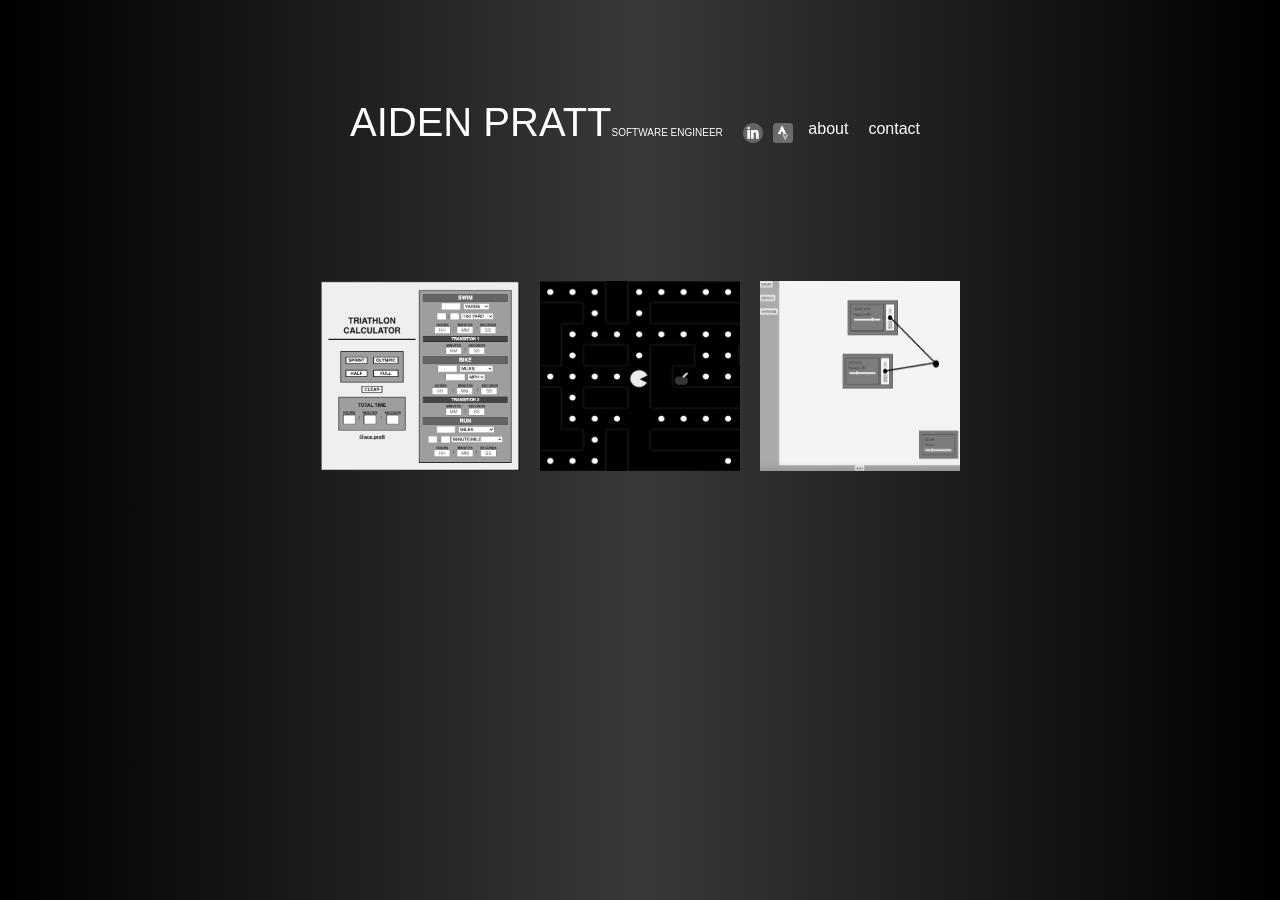
==== index.html @ af237547 "big style changes to website" ====
<html lang="EN">
<meta charset="UTF-8">
 <head>
 <link rel="stylesheet" type="text/css" href="style.css">
 <title>Aiden Pratt</title>

 </head>

<body>
<!--<div id = "centerP">-->
    <div id = "topHeader">
        <div id = "intro">
            <header id = "name">AIDEN PRATT</header>
            <p id = "desc">SOFTWARE ENGINEER</p>
        </div>
        <div id = "contactSection">
            <a id = "linkedIn" href = "https://www.linkedin.com/in/aiden-pratt-569b54171/"target="_blank">
                <img id = "linkedInImage" class = "BW" src = "images/linkedin-image.JPG" alt="linkedIn">
            </a>
            <a id = "myStrava" href="https://www.strava.com/athletes/32689106"target="_blank">
                <img id = "stravaImage" class = "BW" src = "images/strava-image.JPG" alt = "myStrava">
            </a>
            <p id = "aboutButton">about</p>
            <p id = "email" data-email="prattaiden8@gmail.com">contact</p>
        </div>
    </div>

<div id = "aboutSection" style="display: none">
    <button id="closeAbout">X</button>
    <div id = "aboutWords">
        <p id = "paragraphMe">I am currently pursuing a master’s degree in Software Development at The University of Utah, seeking to leverage this expertise alongside my bachelor's degree in Biology and prior research-based roles. My background includes dedicated work in molecular biology laboratories, focusing on process improvement and pioneering research.

            Embarking on this new venture in software development, I approach it with enthusiasm and a dedicated commitment to achieving new goals. Proficient in a range of coding languages such as C++, C, Java, JavaScript, HTML, and Android Studio, I continuously thrive on learning, recognizing the perpetual opportunities for self-improvement and skill enhancement.

            Beyond coding, I am passionate about swimming, biking, running, and engaging in high-level competition across various races.</p>
    </div>
    <img id = "running" class = "image" src="images/aidenrun.JPG" alt="">
</div>

    <div id = "linksMe">
        <div>
            <label id = "triCalc">Triathlon Calculator</label>
            <a id = "myExtension" href="https://chromewebstore.google.com/detail/triathlon-race-calculator/fhkponkljcnnmoblccmoneaofkpkbgeb" target="_blank">
                <img id = "extensionImage" class = "BW" src = "images/extension-image.JPG" alt = "my Extension">
            </a>
        </div>
        <div>
            <label id = "mazeSolver">Maze Solver</label>
            <a id = "myPuzzle" href="https://github.com/prattaiden/PortfolioAidenPratt/tree/main/Maze"target="_blank">
                <img id = "puzzleImage" class = "BW" src = "images/maze-image.JPG" alt = "my Puzzle">
            </a>
        </div>
        <div>
            <label id = "Synthesizer">Sound Synthesizer</label>
            <a id = "mySynthesizer" href="https://github.com/prattaiden/PortfolioAidenPratt/tree/main/Synthesizer"target="_blank">
                <img id = "synthImage" class = "BW" src = "images/synth-image.JPG" alt = "my Synthesizer">
            </a>
        </div>
    </div>


<script defer type = "text/javascript" src="aiden.js"></script>

</body>

</html>
---- style.css ----
/*---------------------------------body-----------------------*/
body {
    background: linear-gradient(to right, #000000 0%, #3a3838 50%, #000000 100%);
    text-align: center;
    margin: 100px 350px 200px;
}

#topHeader{
    display: flex;
    justify-content: space-between;
    align-content: center;
}
/*name*/
#name {
    color: #ffffff;
    font-size: 40px;
    font-family: Helvetica, serif;
}
#desc{
    color: #ffffff;
    font-size: 10px;
    font-family: Helvetica, serif;
    margin-top: 27px;
}

#intro{
    display: flex;
    align-items: flex-start;
    flex-direction: row;
}

/*---------------------about--------------------*/
#contactSection{
    display: flex;
    align-items: flex-end;
}

#aboutButton{
    align-content: center;
    color: white;
    cursor: pointer;
    margin: 10px;
    font-family: Helvetica, serif;
}

#closeAbout{
    color: #ea651b;
    cursor: pointer;
}

#email{
    color: #ffffff;
    font-family: Helvetica, serif;
    margin: 10px;
    cursor: pointer;
}

#linkedInImage, #stravaImage{
    width: 20px;
    height: 20px;
}

#linkedIn, #myStrava{
    width: 20px;
    height: 20px;
    margin: 5px;
    display: inline-block;
}
/*--------------------------about---------------------*/
#aboutSection{
    display: flex;
    justify-content: center;
    align-items: center;
    margin-top: 50px;
}

#paragraphMe{
    font-size: 20px;
    font-family: Helvetica, serif;
    color: #ffffff;
    margin-right: 50px;
    margin-bottom: 10px;
}

#aboutWords{
    text-align: center;
}

#running{
    width: 512px;
    height: 342px;
    border: 4px solid #ffffff;
    align-content: center;
}


/*----------------------portfolio section-----------------------*/

/*div containing the images and links*/
#linksMe{
    margin: 100px 100px 100px;
    display: flex;
    align-items: center;
    text-align: center;
    justify-content: center;
}

/*tri label*/
#triCalc,
#mazeSolver,
#Synthesizer{
    color: #ea651b;
    font-size: 20px;
    font-family: Helvetica, serif;
    text-align: center;
    visibility: hidden;
}


#myExtension,
#myPuzzle,
#mySynthesizer {
    display: flex;
    flex-direction: column;
    align-items: center;
}

#extensionImage,
#puzzleImage,
#synthImage {
    width: 200px;
    height: 190px;
    margin: 10px;
}


.BW {
    filter: grayscale(100%);
}
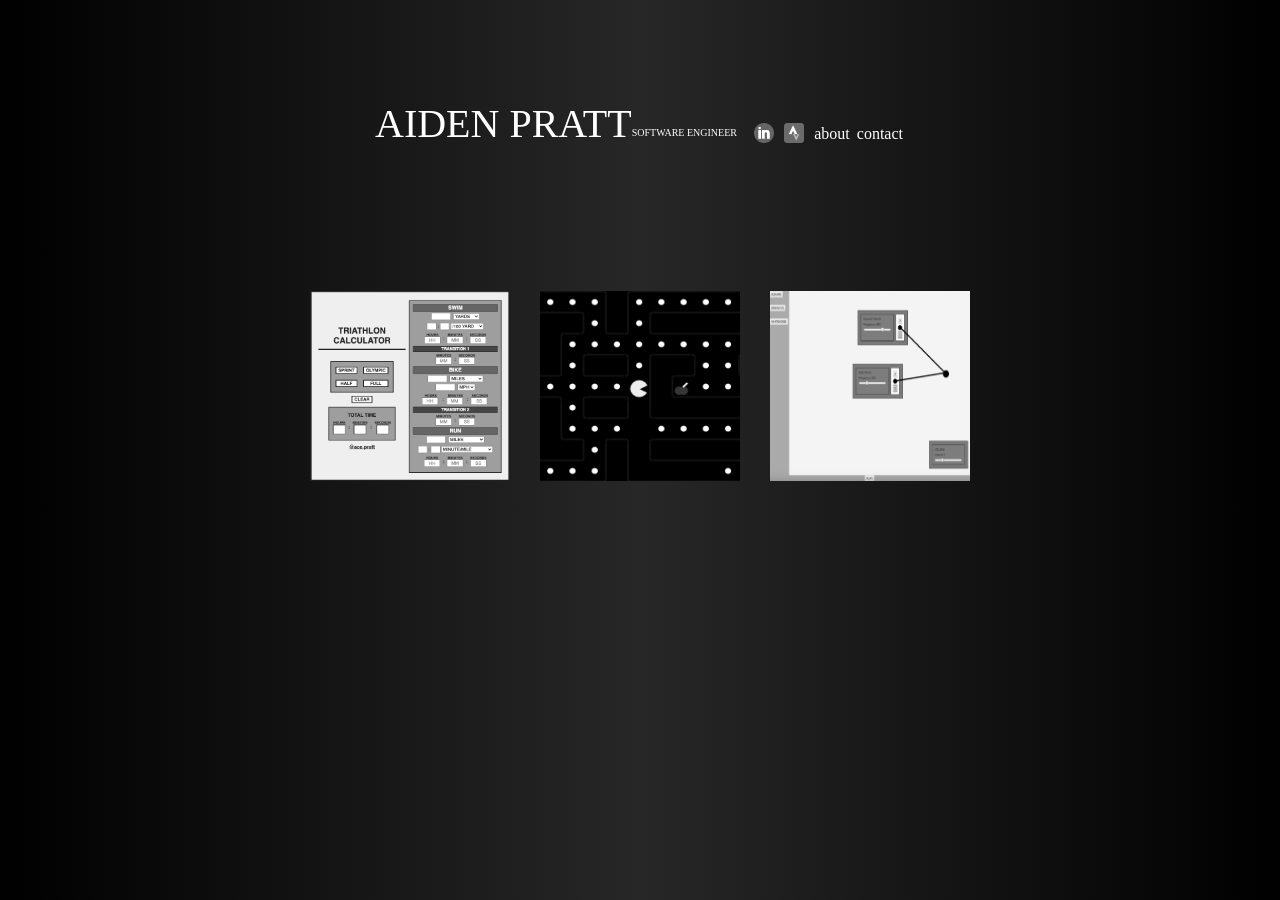
==== commit 23981ec9: "website updates" ====
--- a/index.html
+++ b/index.html
@@ -7,7 +7,6 @@
  </head>
 
 <body>
-<!--<div id = "centerP">-->
     <div id = "topHeader">
         <div id = "intro">
             <header id = "name">AIDEN PRATT</header>
@@ -25,17 +24,17 @@
         </div>
     </div>
 
-<div id = "aboutSection" style="display: none">
-    <button id="closeAbout">X</button>
-    <div id = "aboutWords">
-        <p id = "paragraphMe">I am currently pursuing a master’s degree in Software Development at The University of Utah, seeking to leverage this expertise alongside my bachelor's degree in Biology and prior research-based roles. My background includes dedicated work in molecular biology laboratories, focusing on process improvement and pioneering research.
+    <div id = "aboutSection" style="display: none">
+        <button id="closeAbout">X</button>
+        <div id = "aboutWords">
+            <p id = "paragraphMe">I am currently pursuing a master’s degree in Software Development at The University of Utah, seeking to leverage this expertise alongside my bachelor's degree in Biology and prior research-based roles. My background includes dedicated work in molecular biology laboratories, focusing on process improvement and pioneering research.
 
-            Embarking on this new venture in software development, I approach it with enthusiasm and a dedicated commitment to achieving new goals. Proficient in a range of coding languages such as C++, C, Java, JavaScript, HTML, and Android Studio, I continuously thrive on learning, recognizing the perpetual opportunities for self-improvement and skill enhancement.
+                Embarking on this new venture in software development, I approach it with enthusiasm and a dedicated commitment to achieving new goals. Proficient in a range of coding languages such as C++, C, Java, JavaScript, HTML, and Android Studio, I continuously thrive on learning, recognizing the perpetual opportunities for self-improvement and skill enhancement.
 
-            Beyond coding, I am passionate about swimming, biking, running, and engaging in high-level competition across various races.</p>
+                Beyond coding, I am passionate about swimming, biking, running, and engaging in high-level competition across various races.</p>
+        </div>
+        <img id = "running" class = "image" src="images/aidenrun.JPG" alt="">
     </div>
-    <img id = "running" class = "image" src="images/aidenrun.JPG" alt="">
-</div>
 
     <div id = "linksMe">
         <div>
--- a/style.css
+++ b/style.css
@@ -1,9 +1,9 @@
 
 /*---------------------------------body-----------------------*/
 body {
-    background: linear-gradient(to right, #000000 0%, #3a3838 50%, #000000 100%);
+    background: linear-gradient(to right, #000000 0%, #282727 50%, #000000 100%);
     text-align: center;
-    margin: 100px 350px 200px;
+    margin: 100px 375px 200px;
 }
 
 #topHeader{
@@ -15,12 +15,12 @@
 #name {
     color: #ffffff;
     font-size: 40px;
-    font-family: Helvetica, serif;
+    font-family: "Roboto Light", serif;
 }
 #desc{
     color: #ffffff;
     font-size: 10px;
-    font-family: Helvetica, serif;
+    font-family: "Roboto Light", serif;
     margin-top: 27px;
 }
 
@@ -30,7 +30,6 @@
     flex-direction: row;
 }
 
-/*---------------------about--------------------*/
 #contactSection{
     display: flex;
     align-items: flex-end;
@@ -40,19 +39,14 @@
     align-content: center;
     color: white;
     cursor: pointer;
-    margin: 10px;
-    font-family: Helvetica, serif;
-}
-
-#closeAbout{
-    color: #ea651b;
-    cursor: pointer;
+    margin: 5px;
+    font-family: "Roboto Light", serif;
 }
 
 #email{
     color: #ffffff;
-    font-family: Helvetica, serif;
-    margin: 10px;
+    font-family: "Roboto Light", serif;
+    margin: 5px 2px 5px;
     cursor: pointer;
 }
 
@@ -67,17 +61,24 @@
     margin: 5px;
     display: inline-block;
 }
-/*--------------------------about---------------------*/
+
+/*---------------------about--------------------*/
 #aboutSection{
     display: flex;
     justify-content: center;
     align-items: center;
-    margin-top: 50px;
+    margin: 40px 20px 20px;
+}
+
+#closeAbout{
+    background-color: #3a3838;
+    color: #ea651b;
+    cursor: pointer;
 }
 
 #paragraphMe{
     font-size: 20px;
-    font-family: Helvetica, serif;
+    font-family: "Roboto Light", serif;
     color: #ffffff;
     margin-right: 50px;
     margin-bottom: 10px;
@@ -90,7 +91,7 @@
 #running{
     width: 512px;
     height: 342px;
-    border: 4px solid #ffffff;
+    border: 3px solid #ea651b;
     align-content: center;
 }
 
@@ -112,7 +113,7 @@
 #Synthesizer{
     color: #ea651b;
     font-size: 20px;
-    font-family: Helvetica, serif;
+    font-family: "Roboto Light", serif;
     text-align: center;
     visibility: hidden;
 }
@@ -131,7 +132,8 @@
 #synthImage {
     width: 200px;
     height: 190px;
-    margin: 10px;
+    margin: 20px 15px 20px;
+    transform-origin: center center;
 }
 
 
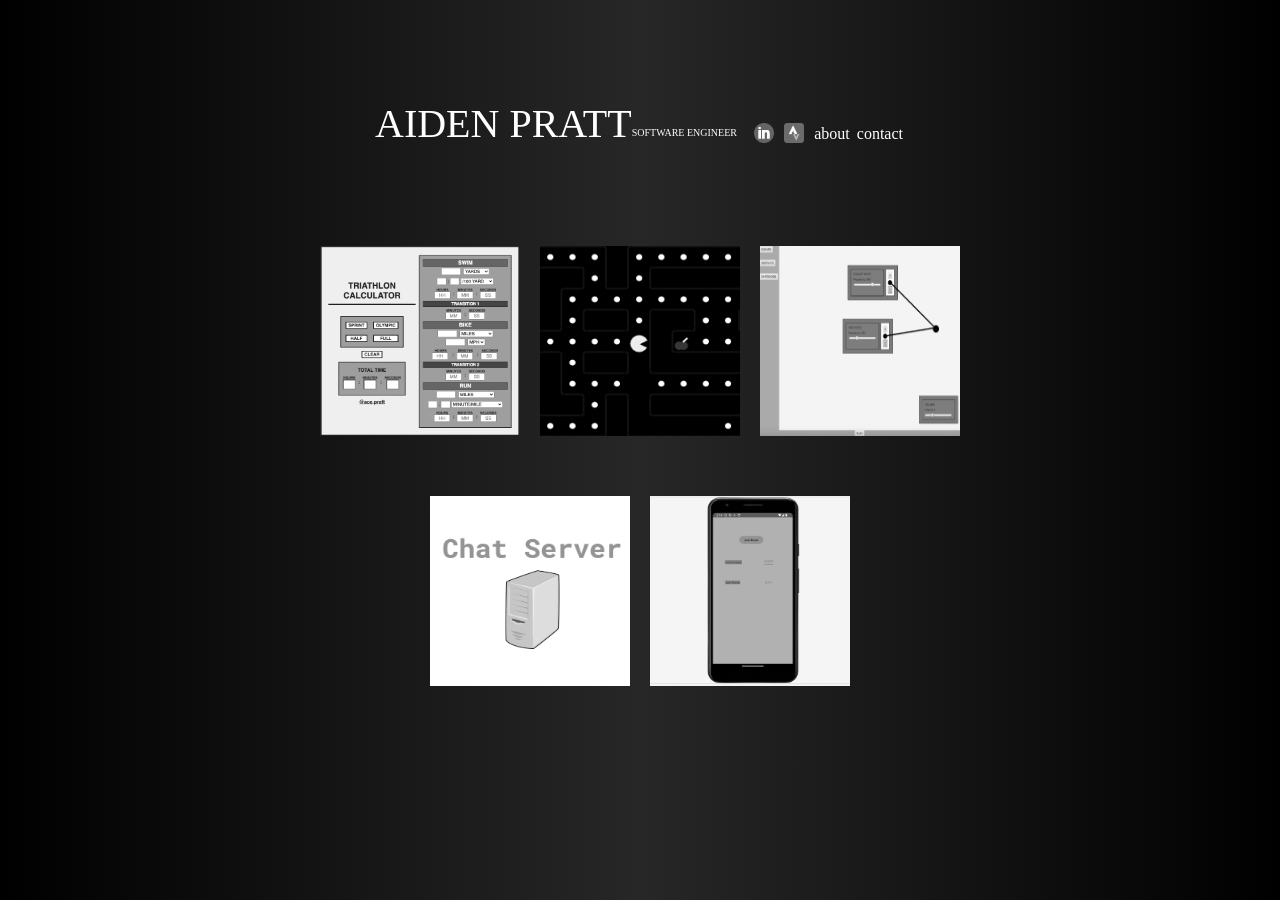
==== commit 7a58ad58: "updates to website, added rows, chat server, android" ====
--- a/index.html
+++ b/index.html
@@ -37,26 +37,51 @@
     </div>
 
     <div id = "linksMe">
-        <div>
-            <label id = "triCalc">Triathlon Calculator</label>
-            <a id = "myExtension" href="https://chromewebstore.google.com/detail/triathlon-race-calculator/fhkponkljcnnmoblccmoneaofkpkbgeb" target="_blank">
-                <img id = "extensionImage" class = "BW" src = "images/extension-image.JPG" alt = "my Extension">
-            </a>
+        <div class = "port-row">
+            <div class = "port-item">
+                <div>
+                    <label id = "triCalc">Triathlon Calculator</label>
+                    <a id = "myExtension" href="https://chromewebstore.google.com/detail/triathlon-race-calculator/fhkponkljcnnmoblccmoneaofkpkbgeb" target="_blank">
+                        <img id = "extensionImage" class = "BW" src = "images/extension-image.JPG" alt = "my Extension">
+                    </a>
+                </div>
+            </div>
+            <div class = "port-item">
+                <div>
+                    <label id = "mazeSolver">Maze Solver</label>
+                    <a id = "myPuzzle" href="https://github.com/prattaiden/PortfolioAidenPratt/tree/main/Maze"target="_blank">
+                        <img id = "puzzleImage" class = "BW" src = "images/maze-image.JPG" alt = "my Puzzle">
+                    </a>
+                </div>
+            </div>
+            <div class = "port-item">
+                <div>
+                    <label id = "Synthesizer">Sound Synthesizer</label>
+                    <a id = "mySynthesizer" href="https://github.com/prattaiden/PortfolioAidenPratt/tree/main/Synthesizer"target="_blank">
+                        <img id = "synthImage" class = "BW" src = "images/synth-image.JPG" alt = "my Synthesizer">
+                    </a>
+                </div>
+            </div>
         </div>
-        <div>
-            <label id = "mazeSolver">Maze Solver</label>
-            <a id = "myPuzzle" href="https://github.com/prattaiden/PortfolioAidenPratt/tree/main/Maze"target="_blank">
-                <img id = "puzzleImage" class = "BW" src = "images/maze-image.JPG" alt = "my Puzzle">
-            </a>
-        </div>
-        <div>
-            <label id = "Synthesizer">Sound Synthesizer</label>
-            <a id = "mySynthesizer" href="https://github.com/prattaiden/PortfolioAidenPratt/tree/main/Synthesizer"target="_blank">
-                <img id = "synthImage" class = "BW" src = "images/synth-image.JPG" alt = "my Synthesizer">
-            </a>
+        <div class = "port-row">
+            <div class = "port-item">
+                <div>
+                    <label id = "Server">Web Chat Server</label>
+                    <a id = "myServer" href="https://github.com/prattaiden/PortfolioAidenPratt/tree/main/Server"target="_blank">
+                        <img id = "serverImage" class = "BW" src = "images/server-image.JPG" alt = "my Server">
+                    </a>
+                </div>
+            </div>
+            <div class = "port-item">
+                <div>
+                    <label id = "Android">Android Chap App</label>
+                    <a id = "myAndroid" href="https://github.com/prattaiden/PortfolioAidenPratt/tree/main/AndroidMSG"target="_blank">
+                        <img id = "androidImage" class = "BW" src = "images/android-image.JPG" alt = "my Android">
+                    </a>
+                </div>
+            </div>
         </div>
     </div>
-
 
 <script defer type = "text/javascript" src="aiden.js"></script>
 
--- a/style.css
+++ b/style.css
@@ -91,7 +91,7 @@
 #running{
     width: 512px;
     height: 342px;
-    border: 3px solid #ea651b;
+    border: 4px solid #ea651b;
     align-content: center;
 }
 
@@ -100,17 +100,34 @@
 
 /*div containing the images and links*/
 #linksMe{
-    margin: 100px 100px 100px;
+    margin: 5px 100px 100px;
     display: flex;
     align-items: center;
+    flex-direction: column;
     text-align: center;
-    justify-content: center;
 }
 
-/*tri label*/
+.port-row{
+    display: flex;
+    justify-content: center;
+    margin-top: 40px;
+}
+
+.port-item {
+    width: 200px;
+    height: 190px;
+    flex: 0 0 calc(15% - 20px);
+    box-sizing: border-box;
+    margin: 10px;
+    position: relative;
+}
+
+/*LABEL*/
 #triCalc,
 #mazeSolver,
-#Synthesizer{
+#Synthesizer,
+#Server,
+#Android{
     color: #ea651b;
     font-size: 20px;
     font-family: "Roboto Light", serif;
@@ -118,18 +135,23 @@
     visibility: hidden;
 }
 
-
+/*link*/
 #myExtension,
 #myPuzzle,
-#mySynthesizer {
+#mySynthesizer,
+#myAndroid,
+#myServer{
     display: flex;
     flex-direction: column;
     align-items: center;
 }
 
+/*images*/
 #extensionImage,
 #puzzleImage,
-#synthImage {
+#synthImage,
+#androidImage,
+#serverImage {
     width: 200px;
     height: 190px;
     margin: 20px 15px 20px;
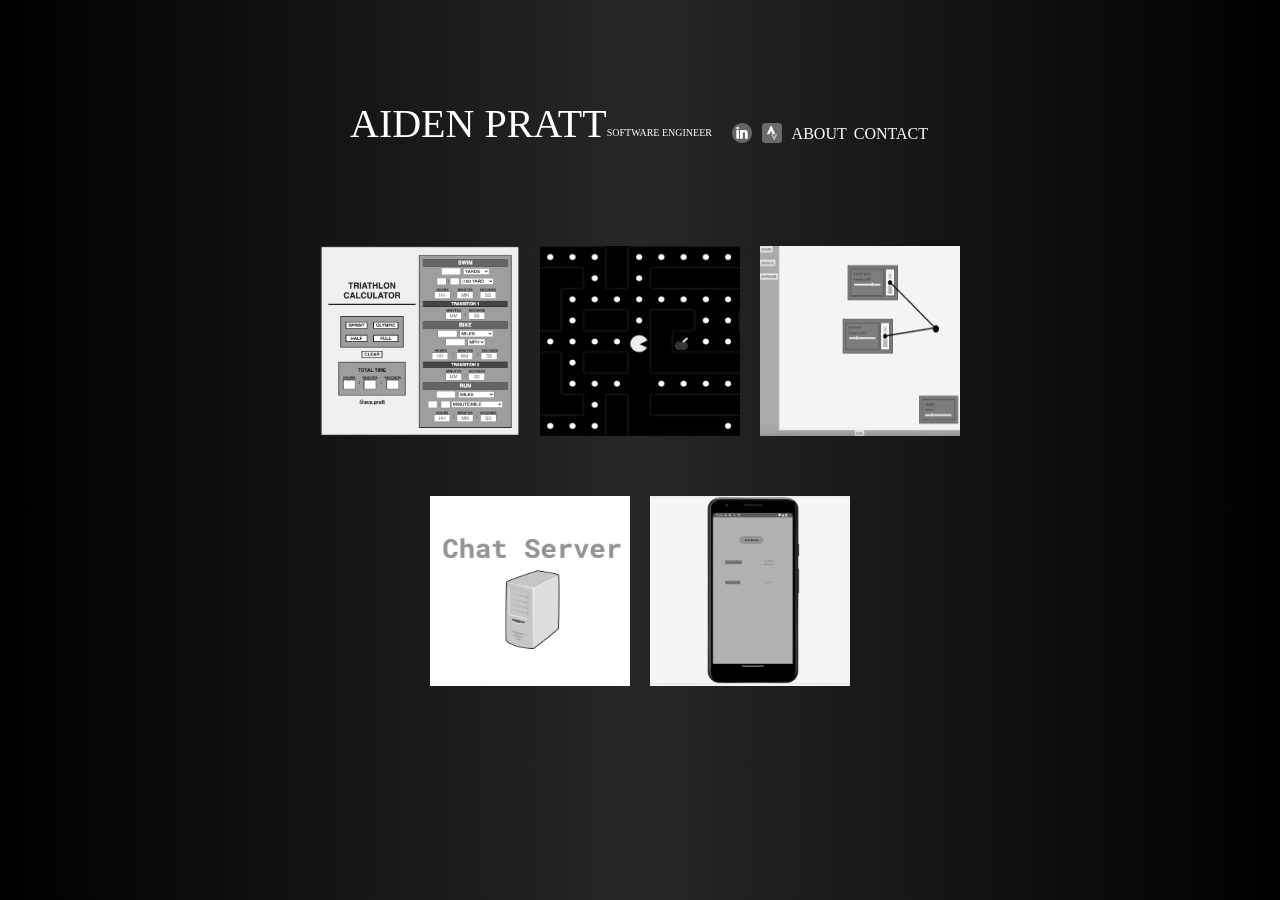
==== commit 39ff17a6: "fixed some spacing" ====
--- a/index.html
+++ b/index.html
@@ -19,8 +19,8 @@
             <a id = "myStrava" href="https://www.strava.com/athletes/32689106"target="_blank">
                 <img id = "stravaImage" class = "BW" src = "images/strava-image.JPG" alt = "myStrava">
             </a>
-            <p id = "aboutButton">about</p>
-            <p id = "email" data-email="prattaiden8@gmail.com">contact</p>
+            <p id = "aboutButton">ABOUT</p>
+            <p id = "email" data-email="prattaiden8@gmail.com">CONTACT</p>
         </div>
     </div>
 
--- a/style.css
+++ b/style.css
@@ -3,7 +3,7 @@
 body {
     background: linear-gradient(to right, #000000 0%, #282727 50%, #000000 100%);
     text-align: center;
-    margin: 100px 375px 200px;
+    margin: 100px 350px 200px;
 }
 
 #topHeader{
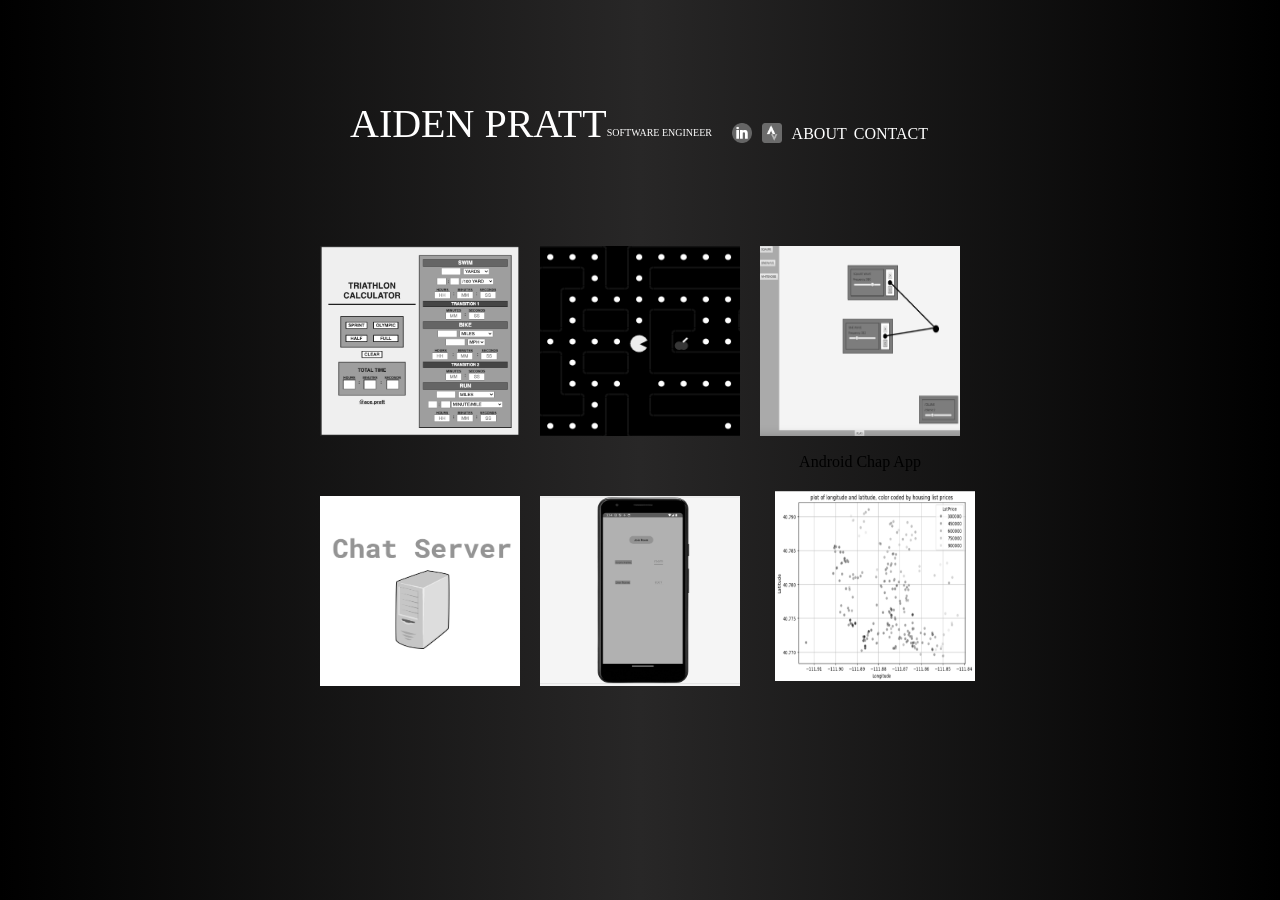
==== commit 49b4a9d0: "updates to website, added housing data" ====
--- a/index.html
+++ b/index.html
@@ -80,6 +80,14 @@
                     </a>
                 </div>
             </div>
+            <div class = "port-item">
+                <div>
+                    <label id = "House">Android Chap App</label>
+                    <a id = "myHouse" href="https://github.com/prattaiden/PortfolioAidenPratt/tree/main/SLC_HousingData"target="_blank">
+                        <img id = "housing_data_image" class = "BW" src = "images/housing_data.JPG" alt = "my Android">
+                    </a>
+                </div>
+            </div>
         </div>
     </div>
 
--- a/style.css
+++ b/style.css
@@ -151,7 +151,8 @@
 #puzzleImage,
 #synthImage,
 #androidImage,
-#serverImage {
+#serverImage,
+#housing_data_image{
     width: 200px;
     height: 190px;
     margin: 20px 15px 20px;
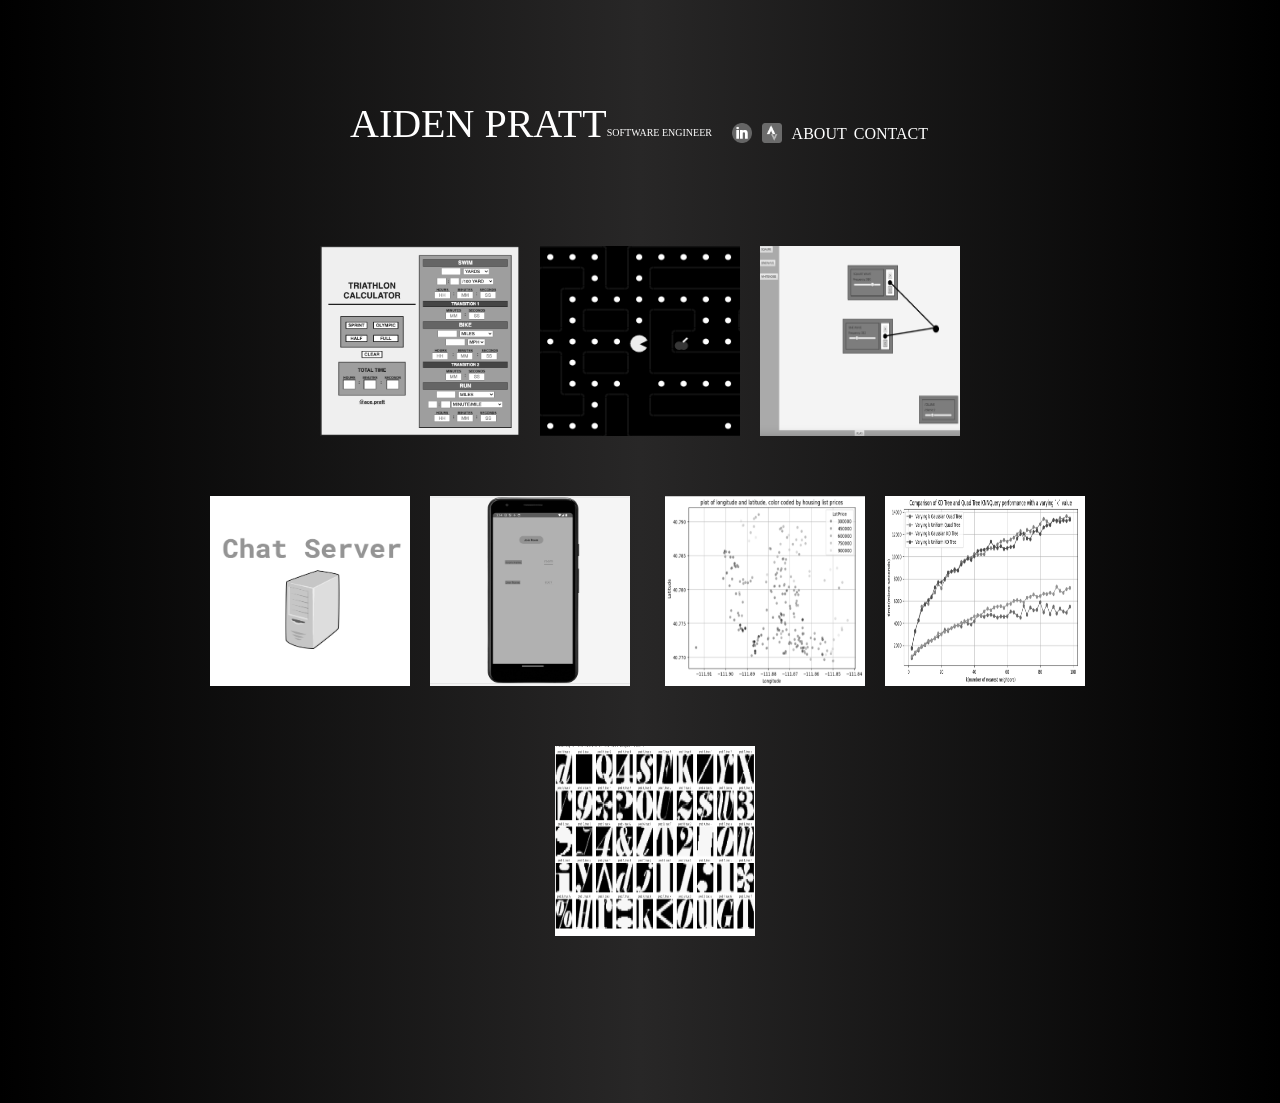
==== commit 53df21f2: "added a few projects" ====
--- a/index.html
+++ b/index.html
@@ -1,99 +1,126 @@
 <html lang="EN">
 <meta charset="UTF-8">
- <head>
- <link rel="stylesheet" type="text/css" href="style.css">
- <title>Aiden Pratt</title>
 
- </head>
+<head>
+    <link rel="stylesheet" type="text/css" href="style.css">
+    <title>Aiden Pratt</title>
+
+</head>
 
 <body>
-    <div id = "topHeader">
-        <div id = "intro">
-            <header id = "name">AIDEN PRATT</header>
-            <p id = "desc">SOFTWARE ENGINEER</p>
+    <div id="topHeader">
+        <div id="intro">
+            <header id="name">AIDEN PRATT</header>
+            <p id="desc">SOFTWARE ENGINEER</p>
         </div>
-        <div id = "contactSection">
-            <a id = "linkedIn" href = "https://www.linkedin.com/in/aiden-pratt-569b54171/"target="_blank">
-                <img id = "linkedInImage" class = "BW" src = "images/linkedin-image.JPG" alt="linkedIn">
+        <div id="contactSection">
+            <a id="linkedIn" href="https://www.linkedin.com/in/aiden-pratt-569b54171/" target="_blank">
+                <img id="linkedInImage" class="BW" src="images/linkedin-image.JPG" alt="linkedIn">
             </a>
-            <a id = "myStrava" href="https://www.strava.com/athletes/32689106"target="_blank">
-                <img id = "stravaImage" class = "BW" src = "images/strava-image.JPG" alt = "myStrava">
+            <a id="myStrava" href="https://www.strava.com/athletes/32689106" target="_blank">
+                <img id="stravaImage" class="BW" src="images/strava-image.JPG" alt="myStrava">
             </a>
-            <p id = "aboutButton">ABOUT</p>
-            <p id = "email" data-email="prattaiden8@gmail.com">CONTACT</p>
+            <p id="aboutButton">ABOUT</p>
+            <p id="email" data-email="prattaiden8@gmail.com">CONTACT</p>
         </div>
     </div>
 
-    <div id = "aboutSection" style="display: none">
+    <div id="aboutSection" style="display: none">
         <button id="closeAbout">X</button>
-        <div id = "aboutWords">
-            <p id = "paragraphMe">I am currently pursuing a master’s degree in Software Development at The University of Utah, seeking to leverage this expertise alongside my bachelor's degree in Biology and prior research-based roles. My background includes dedicated work in molecular biology laboratories, focusing on process improvement and pioneering research.
+        <div id="aboutWords">
+            <p id="paragraphMe">I am currently pursuing a Master's degree in Software Development at the University of Utah, combining my technical skills with a Bachelor’s degree in Biology to bridge the gap between biotech and software. My background includes three years of hands-on work in molecular biology and biotech labs, where I focused on process improvement, data-driven research, and collaboration to advance product quality and efficiency. This experience inspired me to pivot toward software development, where I’m eager to apply my skills to computational biology, bioinformatics, and other technical roles within biotech.
 
-                Embarking on this new venture in software development, I approach it with enthusiasm and a dedicated commitment to achieving new goals. Proficient in a range of coding languages such as C++, C, Java, JavaScript, HTML, and Android Studio, I continuously thrive on learning, recognizing the perpetual opportunities for self-improvement and skill enhancement.
+                With a strong foundation in programming languages like Python, Java, C++, and JavaScript, and experience with machine learning, I’m looking to support biotech innovation through data analysis, automation, and scalable software solutions. In particular, I’m drawn to roles where I can harness the power of data to drive advancements in biocomputing, next-gen sequencing, and clinical research.
 
-                Beyond coding, I am passionate about swimming, biking, running, and engaging in high-level competition across various races.</p>
+                Outside of work, I’m a dedicated triathlete, continuously setting and reaching ambitious goals in swimming, biking, and running. This passion for high-level competition reflects my commitment to challenges and growth qualities I bring to both my personal pursuits and my professional ambitions.</p>
         </div>
-        <img id = "running" class = "image" src="images/aidenrun.JPG" alt="">
+        <img id="running" class="image" src="images/aidenrun.JPG" alt="">
     </div>
 
-    <div id = "linksMe">
-        <div class = "port-row">
-            <div class = "port-item">
+    <div id="linksMe">
+        <div class="port-row">
+            <div class="port-item">
                 <div>
-                    <label id = "triCalc">Triathlon Calculator</label>
-                    <a id = "myExtension" href="https://chromewebstore.google.com/detail/triathlon-race-calculator/fhkponkljcnnmoblccmoneaofkpkbgeb" target="_blank">
-                        <img id = "extensionImage" class = "BW" src = "images/extension-image.JPG" alt = "my Extension">
+                    <label id="triCalc">Triathlon Calculator</label>
+                    <a id="myExtension"
+                        href="https://chromewebstore.google.com/detail/triathlon-race-calculator/fhkponkljcnnmoblccmoneaofkpkbgeb"
+                        target="_blank">
+                        <img id="extensionImage" class="BW" src="images/extension-image.JPG" alt="my Extension">
                     </a>
                 </div>
             </div>
-            <div class = "port-item">
+            <div class="port-item">
                 <div>
-                    <label id = "mazeSolver">Maze Solver</label>
-                    <a id = "myPuzzle" href="https://github.com/prattaiden/PortfolioAidenPratt/tree/main/Maze"target="_blank">
-                        <img id = "puzzleImage" class = "BW" src = "images/maze-image.JPG" alt = "my Puzzle">
+                    <label id="mazeSolver">Maze Solver</label>
+                    <a id="myPuzzle" href="https://github.com/prattaiden/PortfolioAidenPratt/tree/main/Maze"
+                        target="_blank">
+                        <img id="puzzleImage" class="BW" src="images/maze-image.JPG" alt="my Puzzle">
                     </a>
                 </div>
             </div>
-            <div class = "port-item">
+            <div class="port-item">
                 <div>
-                    <label id = "Synthesizer">Sound Synthesizer</label>
-                    <a id = "mySynthesizer" href="https://github.com/prattaiden/PortfolioAidenPratt/tree/main/Synthesizer"target="_blank">
-                        <img id = "synthImage" class = "BW" src = "images/synth-image.JPG" alt = "my Synthesizer">
+                    <label id="Synthesizer">Sound Synthesizer</label>
+                    <a id="mySynthesizer" href="https://github.com/prattaiden/PortfolioAidenPratt/tree/main/Synthesizer"
+                        target="_blank">
+                        <img id="synthImage" class="BW" src="images/synth-image.JPG" alt="my Synthesizer">
+                    </a>
+                </div>
+            </div>
+        </div>
+        <div class="port-row">
+            <div class="port-item">
+                <div>
+                    <label id="Server">Web Chat Server</label>
+                    <a id="myServer" href="https://github.com/prattaiden/PortfolioAidenPratt/tree/main/Server"
+                        target="_blank">
+                        <img id="serverImage" class="BW" src="images/server-image.JPG" alt="my Server">
+                    </a>
+                </div>
+            </div>
+            <div class="port-item">
+                <div>
+                    <label id="Android">Android Chap App</label>
+                    <a id="myAndroid" href="https://github.com/prattaiden/PortfolioAidenPratt/tree/main/AndroidMSG"
+                        target="_blank">
+                        <img id="androidImage" class="BW" src="images/android-image.JPG" alt="my Android">
+                    </a>
+                </div>
+            </div>
+            <div class="port-item">
+                <div>
+                    <label id="House">Housing Data</label>
+                    <a id="myHouse" href="https://github.com/prattaiden/PortfolioAidenPratt/tree/main/SLC_HousingData"
+                        target="_blank">
+                        <img id="housing_data_image" class="BW" src="images/housing_data.JPG" alt="my House">
+                    </a>
+                </div>
+            </div>
+            <div class="port-item">
+                <div>
+                    <label id="DLang">Spatial Data Structures</label>
+                    <a id="DataStructures" href="https://github.com/prattaiden/PortfolioAidenPratt/tree/main/SpatialDataStructures"
+                       target="_blank">
+                        <img id="datastructures_image" class="BW" src="images/datastructures-image.JPG" alt="my Data">
                     </a>
                 </div>
             </div>
         </div>
         <div class = "port-row">
-            <div class = "port-item">
+            <div class="port-item">
                 <div>
-                    <label id = "Server">Web Chat Server</label>
-                    <a id = "myServer" href="https://github.com/prattaiden/PortfolioAidenPratt/tree/main/Server"target="_blank">
-                        <img id = "serverImage" class = "BW" src = "images/server-image.JPG" alt = "my Server">
-                    </a>
-                </div>
-            </div>
-            <div class = "port-item">
-                <div>
-                    <label id = "Android">Android Chap App</label>
-                    <a id = "myAndroid" href="https://github.com/prattaiden/PortfolioAidenPratt/tree/main/AndroidMSG"target="_blank">
-                        <img id = "androidImage" class = "BW" src = "images/android-image.JPG" alt = "my Android">
-                    </a>
-                </div>
-            </div>
-            <div class = "port-item">
-                <div>
-                    <label id = "House">Android Chap App</label>
-                    <a id = "myHouse" href="https://github.com/prattaiden/PortfolioAidenPratt/tree/main/SLC_HousingData"target="_blank">
-                        <img id = "housing_data_image" class = "BW" src = "images/housing_data.JPG" alt = "my Android">
+                    <label id="PyTorch">Character Classification</label>
+                    <a id="CharClassification" href="https://github.com/prattaiden/PortfolioAidenPratt/tree/main/Char_Classification"
+                       target="_blank">
+                        <img id="chars_image" class="BW" src="images/Chars.JPG" alt="my Chars">
                     </a>
                 </div>
             </div>
         </div>
     </div>
 
-<script defer type = "text/javascript" src="aiden.js"></script>
+    <script defer type="text/javascript" src="aiden.js"></script>
 
 </body>
 
-</html>
-
+</html>
--- a/style.css
+++ b/style.css
@@ -127,7 +127,10 @@
 #mazeSolver,
 #Synthesizer,
 #Server,
-#Android{
+#Android,
+#House,
+#Dlang,
+#PyTorch{
     color: #ea651b;
     font-size: 20px;
     font-family: "Roboto Light", serif;
@@ -140,7 +143,10 @@
 #myPuzzle,
 #mySynthesizer,
 #myAndroid,
-#myServer{
+#myServer,
+#House,
+#Dlang,
+#PyTorch{
     display: flex;
     flex-direction: column;
     align-items: center;
@@ -152,7 +158,9 @@
 #synthImage,
 #androidImage,
 #serverImage,
-#housing_data_image{
+#housing_data_image,
+#datastructures_image,
+#chars_image{
     width: 200px;
     height: 190px;
     margin: 20px 15px 20px;
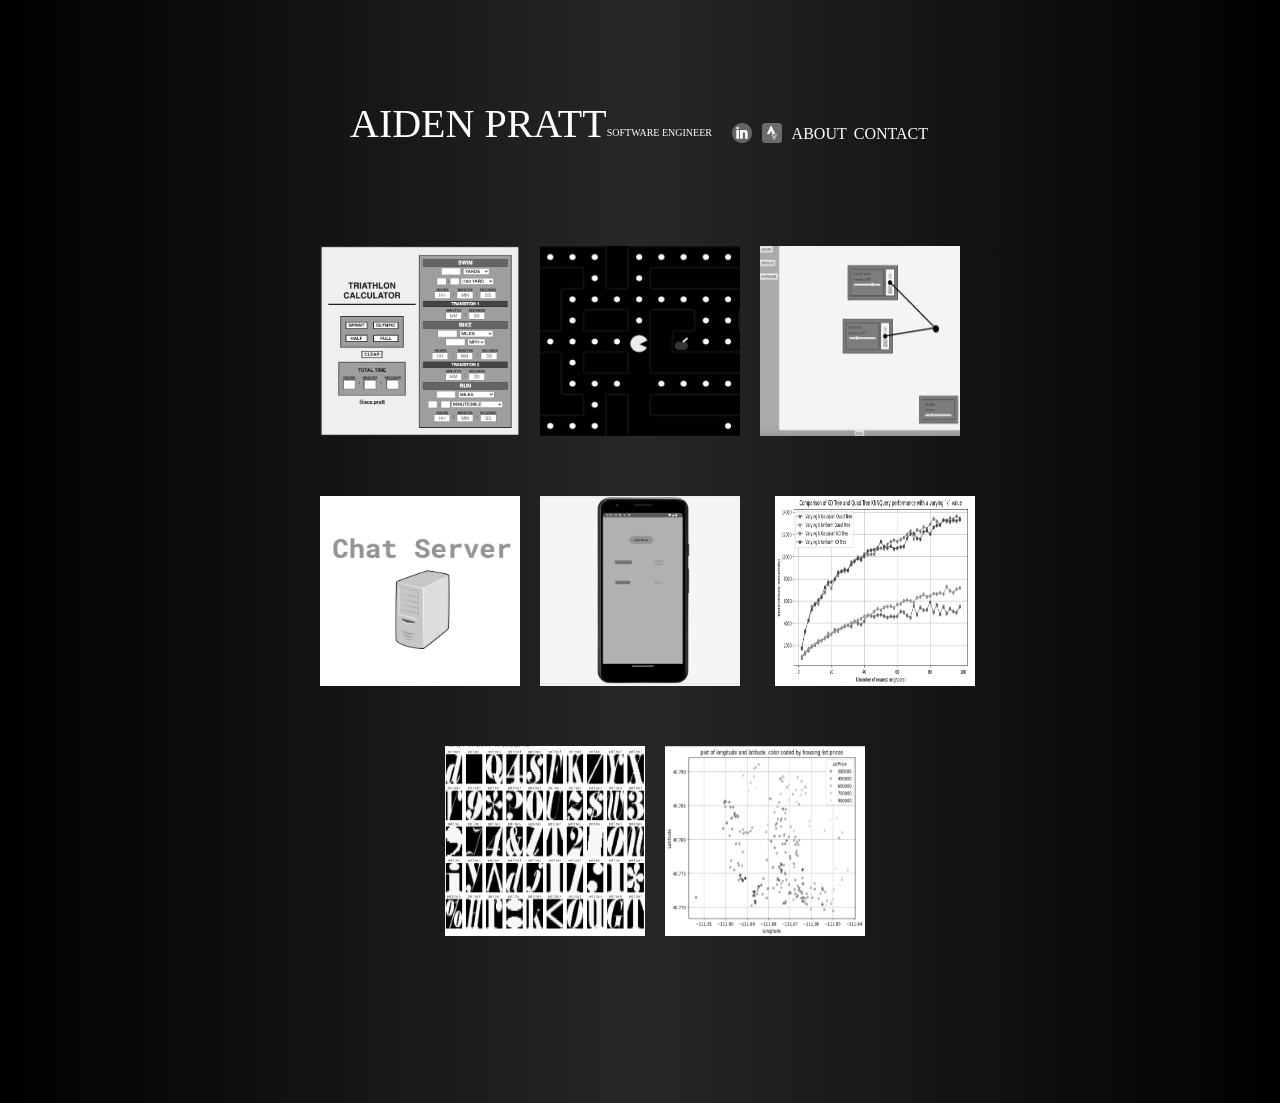
==== commit 1ea5ec55: "reorganizing the list" ====
--- a/index.html
+++ b/index.html
@@ -89,15 +89,6 @@
             </div>
             <div class="port-item">
                 <div>
-                    <label id="House">Housing Data</label>
-                    <a id="myHouse" href="https://github.com/prattaiden/PortfolioAidenPratt/tree/main/SLC_HousingData"
-                        target="_blank">
-                        <img id="housing_data_image" class="BW" src="images/housing_data.JPG" alt="my House">
-                    </a>
-                </div>
-            </div>
-            <div class="port-item">
-                <div>
                     <label id="DLang">Spatial Data Structures</label>
                     <a id="DataStructures" href="https://github.com/prattaiden/PortfolioAidenPratt/tree/main/SpatialDataStructures"
                        target="_blank">
@@ -116,6 +107,15 @@
                     </a>
                 </div>
             </div>
+            <div class="port-item">
+                <div>
+                    <label id="House">Housing Data</label>
+                    <a id="myHouse" href="https://github.com/prattaiden/PortfolioAidenPratt/tree/main/SLC_HousingData"
+                       target="_blank">
+                        <img id="housing_data_image" class="BW" src="images/housing_data.JPG" alt="my House">
+                    </a>
+                </div>
+            </div>
         </div>
     </div>
 
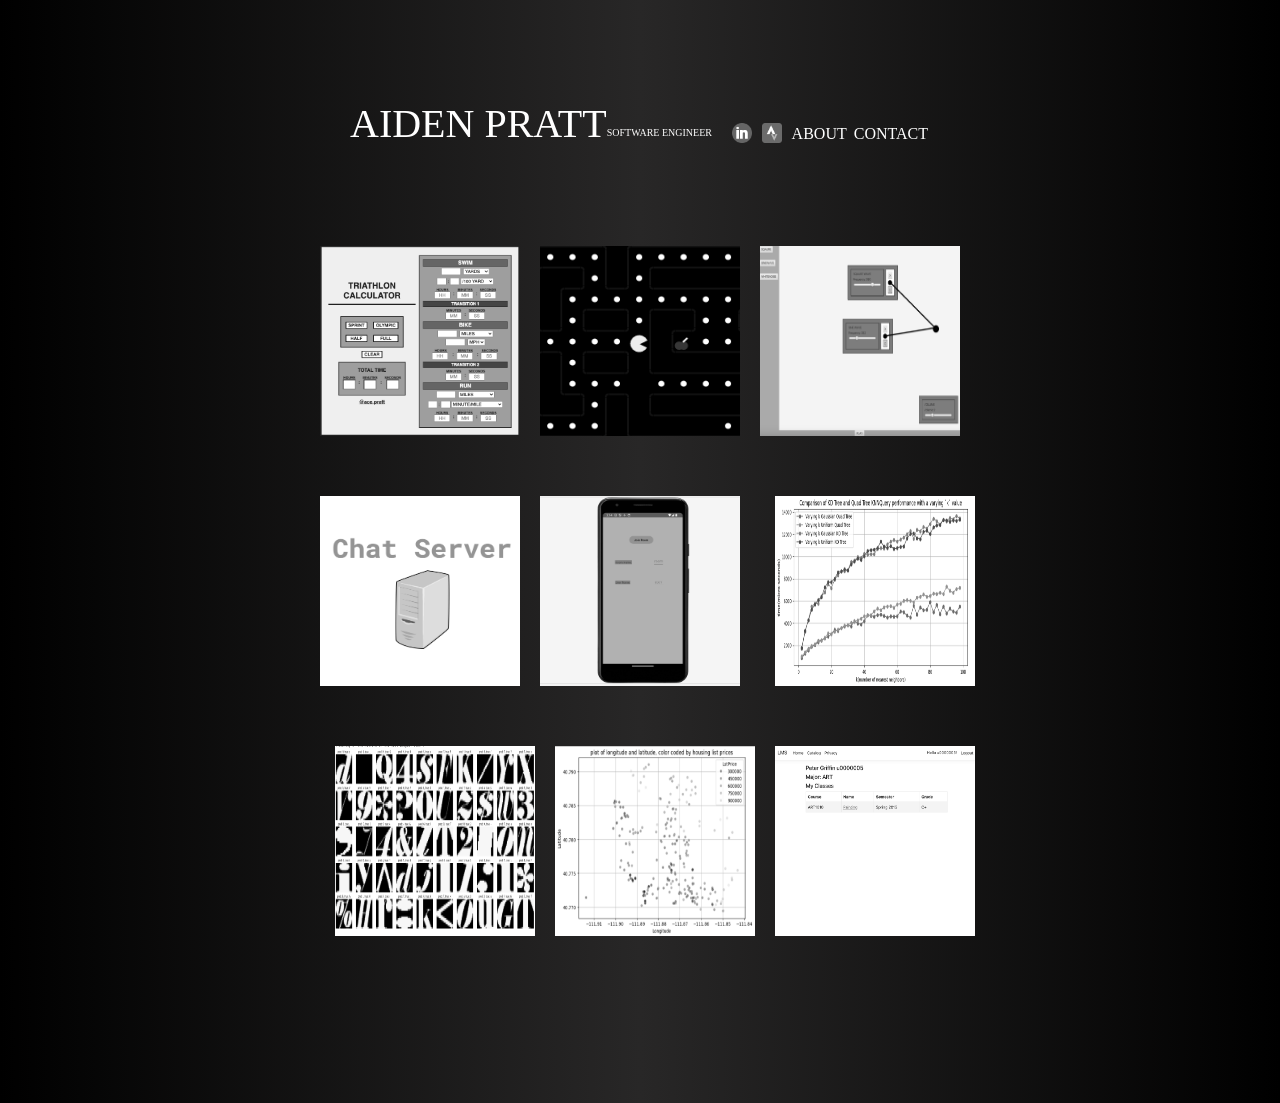
==== commit 438fbfec: "added LMS to webpage" ====
--- a/index.html
+++ b/index.html
@@ -116,6 +116,15 @@
                     </a>
                 </div>
             </div>
+            <div class="port-item">
+                <div>
+                    <label id="LMS">LMS</label>
+                    <a id="myLMS" href="https://github.com/prattaiden/PortfolioAidenPratt/tree/main/Pratt_LMS"
+                       target="_blank">
+                        <img id="lms_image" class="BW" src="images/LMS.png" alt="my LMS">
+                    </a>
+                </div>
+            </div>
         </div>
     </div>
 
--- a/style.css
+++ b/style.css
@@ -130,7 +130,8 @@
 #Android,
 #House,
 #Dlang,
-#PyTorch{
+#PyTorch,
+#LMS{
     color: #ea651b;
     font-size: 20px;
     font-family: "Roboto Light", serif;
@@ -146,7 +147,8 @@
 #myServer,
 #House,
 #Dlang,
-#PyTorch{
+#PyTorch,
+#LMS{
     display: flex;
     flex-direction: column;
     align-items: center;
@@ -160,7 +162,8 @@
 #serverImage,
 #housing_data_image,
 #datastructures_image,
-#chars_image{
+#chars_image,
+#lms_image{
     width: 200px;
     height: 190px;
     margin: 20px 15px 20px;
